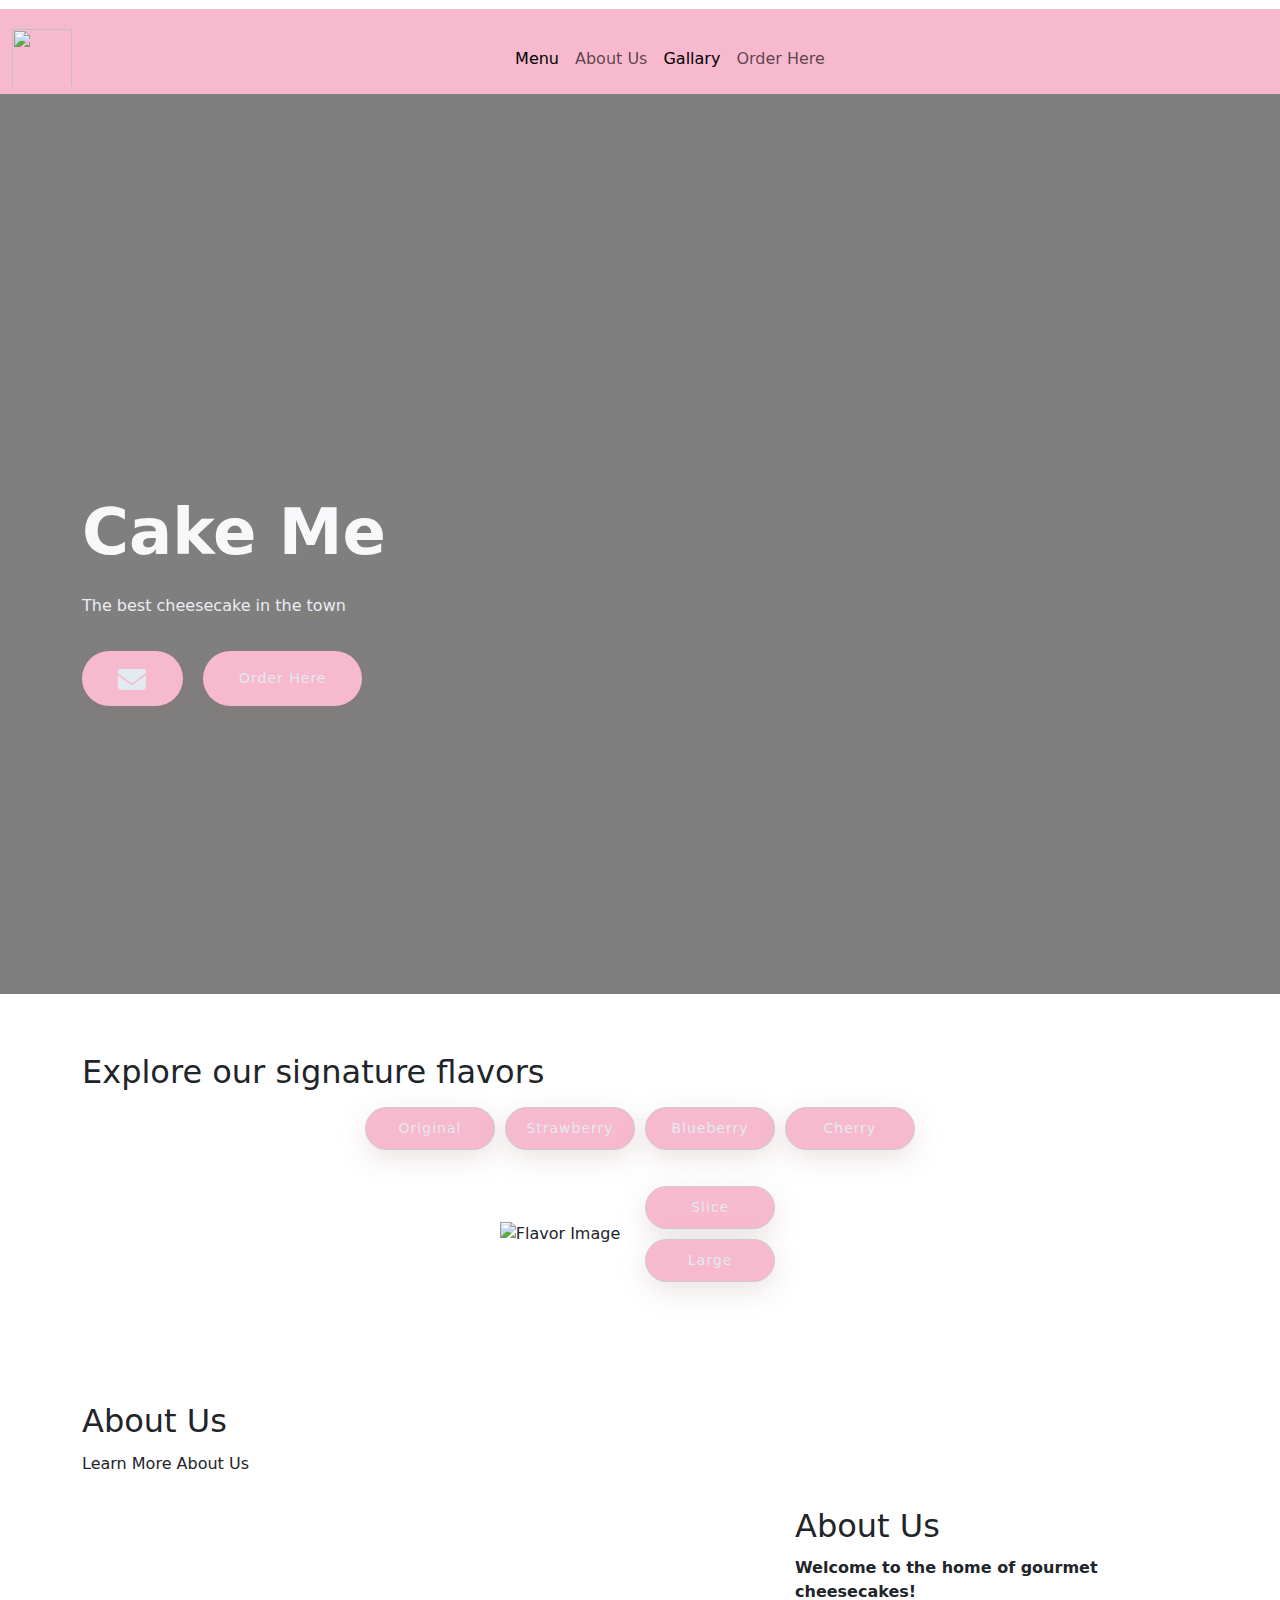
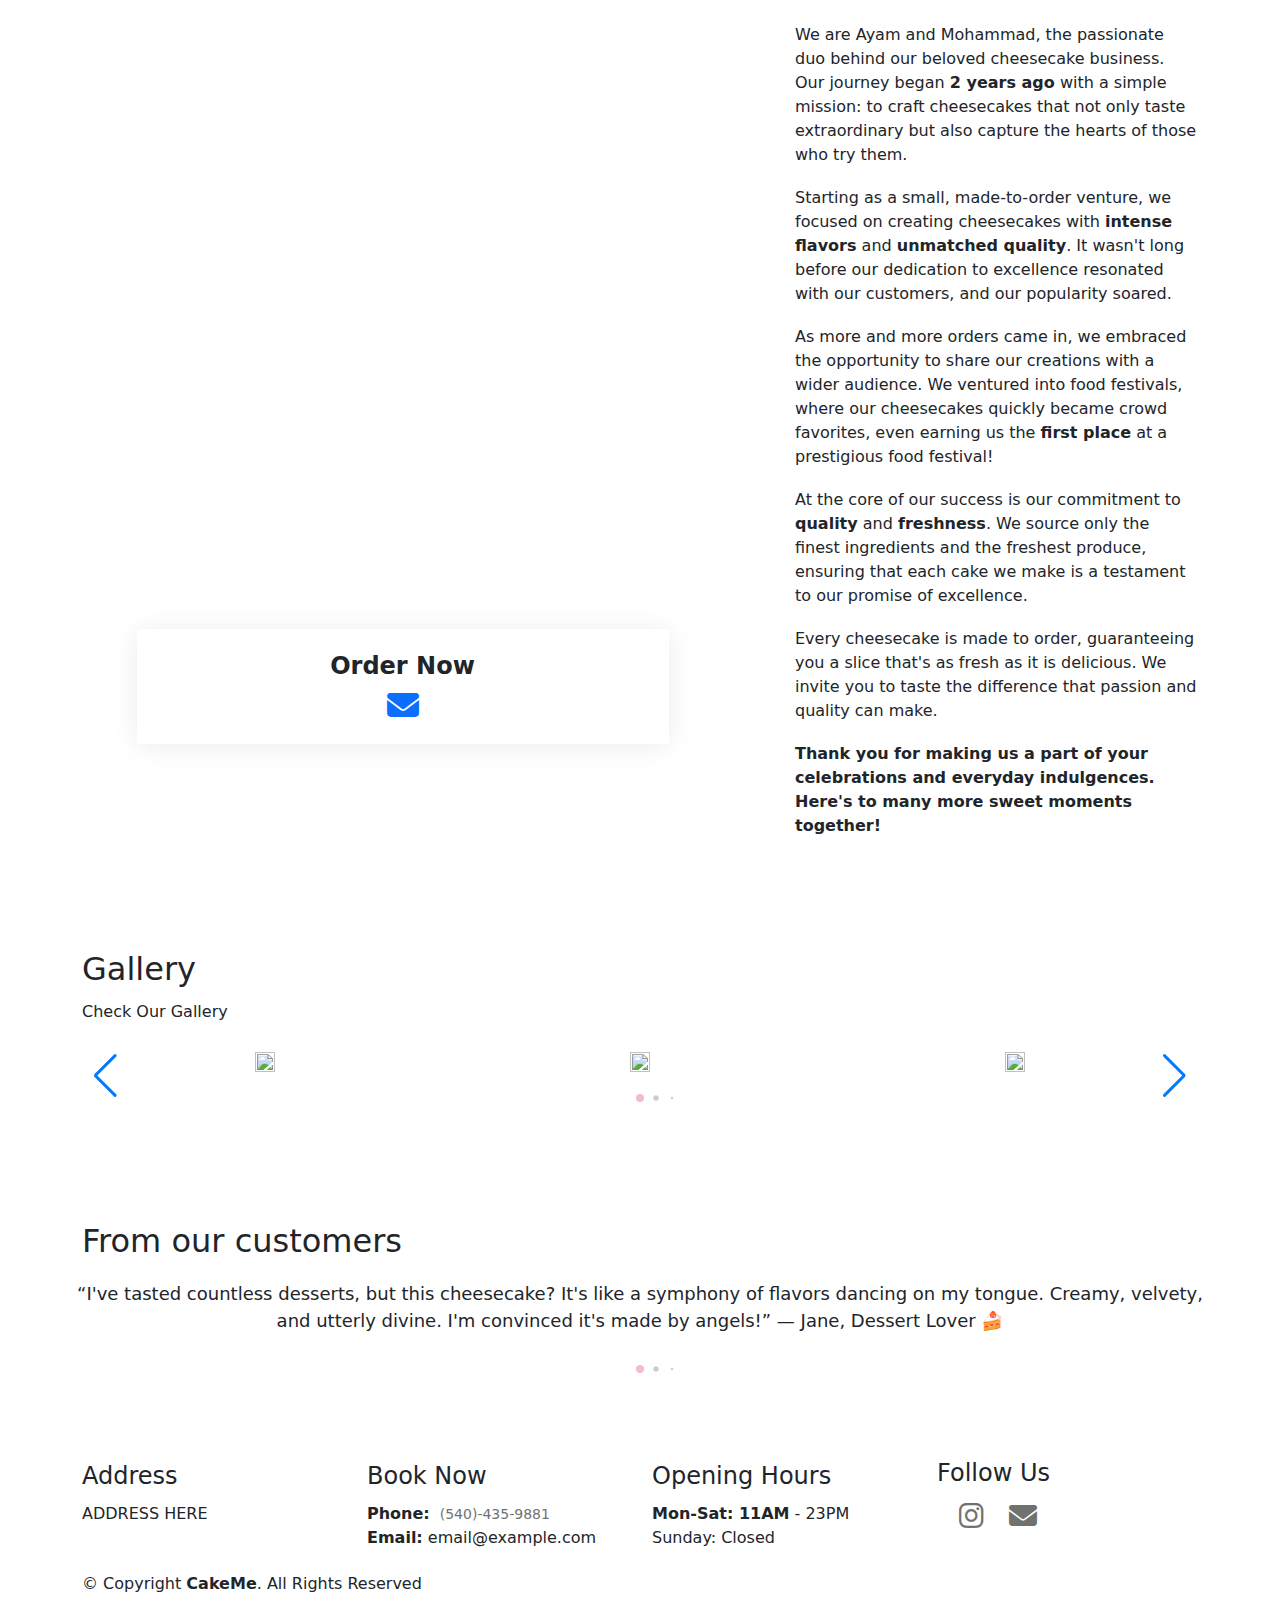
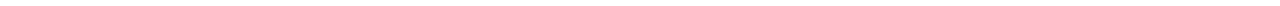
==== index.html @ c4b07d90 "initial files" ====
<!DOCTYPE html>
<html lang="en">

<head>
    <meta charset="UTF-8">
    <meta name="viewport" content="width=device-width, initial-scale=1.0">
    <title>Cake Me</title>

    <!-- Google Fonts -->
    <link rel="preconnect" href="https://fonts.googleapis.com">
    <link rel="preconnect" href="https://fonts.gstatic.com" crossorigin>
    <link
        href="https://fonts.googleapis.com/css2?family=Open+Sans:ital,wght@0,300;0,400;0,500;0,600;0,700;1,300;1,400;1,600;1,700&family=Amatic+SC:ital,wght@0,300;0,400;0,500;0,600;0,700;1,300;1,400;1,500;1,600;1,700&family=Inter:ital,wght@0,300;0,400;0,500;0,600;0,700;1,300;1,400;1,500;1,600;1,700&display=swap"
        rel="stylesheet">




    <!-- bootstrap -->
    <link href="https://cdn.jsdelivr.net/npm/bootstrap@5.3.3/dist/css/bootstrap.min.css" rel="stylesheet"
        integrity="sha384-QWTKZyjpPEjISv5WaRU9OFeRpok6YctnYmDr5pNlyT2bRjXh0JMhjY6hW+ALEwIH" crossorigin="anonymous">
    <script src="https://cdn.jsdelivr.net/npm/bootstrap@5.3.3/dist/js/bootstrap.bundle.min.js"
        integrity="sha384-YvpcrYf0tY3lHB60NNkmXc5s9fDVZLESaAA55NDzOxhy9GkcIdslK1eN7N6jIeHz"
        crossorigin="anonymous"></script>

    <!-- JQuery -->
    <script src="https://ajax.googleapis.com/ajax/libs/jquery/3.7.1/jquery.min.js"></script>


    <!-- animate on scroll -->
    <link rel="stylesheet" href="https://cdnjs.cloudflare.com/ajax/libs/aos/2.3.4/aos.css"
        integrity="sha512-1cK78a1o+ht2JcaW6g8OXYwqpev9+6GqOkz9xmBN9iUUhIndKtxwILGWYOSibOKjLsEdjyjZvYDq/cZwNeak0w=="
        crossorigin="anonymous" referrerpolicy="no-referrer" />

    <!-- scirpt for the slideshow / slider pictures -->
    <link rel="stylesheet" href="https://cdn.jsdelivr.net/npm/swiper@11/swiper-bundle.min.css" />

    <!-- our style sheet -->
    <link rel="stylesheet" type="text/css" href="styles.css">



</head>

<body>

    <header>
        <!-- navbar here -->
        <!-- Script to add navbar element in the HTML document -->
        <script>$(function () {
                $("#nav_bars").load("navbar.html");
            })</script>
        <div id="nav_bars"></div>
        <!-- navbar end -->
    </header>

    <!-- Hero image -->
    <section class="jumbotron jumbotron-fluid d-flex align-items-center section-bg">
        <div class="container">
            <div class="row justify-content-between gy-5">
                <div
                    class="col-lg-5 order-2 order-lg-1 d-flex flex-column justify-content-center align-items-center align-items-lg-start text-center text-lg-start">
                    <h2 data-aos="fade-up">Cake Me</h2>
                    <p data-aos="fade-up" data-aos-delay="100">The best cheesecake in the town</p>
                    <div class="d-flex" data-aos="fade-up" data-aos-delay="200">
                        <a href="mailto:cakeme.am@gmail.com"
                            class="phone glightbox btn-phone d-flex align-items-center">
                            <i class="fa fa-envelope fa-2x" aria-hidden="true"></i></a><br>
                        <a href="orderform.html" class="order glightbox btn-order d-flex align-items-center">Order
                            Here</a>


                    </div>
                </div>
            </div>
    </section>
    <!-- Hero done -->



    <!-- menu here -->
    <!-- Script to add menu element in the HTML document -->
    <script>$(function () {
            $("#menu_index").load("menu.html");
        })</script>
    <div id="menu_index"></div>
    <!-- menu end -->



    <!-- about us here -->
    <!-- Script to add about us element in the HTML document -->
    <script>$(function () {
            $("#about_index").load("aboutus.html");
        })</script>
    <div id="about_index"></div>
    <!-- about us end -->



    <!--  Gallary here -->
    <!-- Script to add Gallary element in the HTML document -->
    <script>$(function () {
            $("#gallary_index").load("gallary.html");
        })</script>
    <div id="gallary_index"></div>
    <!-- Gallary end -->

    <!--  testimonial here -->
    <!-- Script to add Gallary element in the HTML document -->
    <script>$(function () {
            $("#testimonial_index").load("testimonial.html");
        })</script>
    <div id="testimonial_index"></div>
    <!-- testimonial end -->

    <!-- footer here -->

    <!-- Script to add navbar element in the HTML document -->
    <script>$(function () {
            $("#foot_bar").load("footer.html");
        })</script>
    <div id="foot_bar"></div>
    <!-- footer end -->


    <!-- swiper -->
    <script src="https://cdn.jsdelivr.net/npm/swiper@11/swiper-bundle.min.js"></script>
    <!-- animate on scroll -->
    <script src="https://cdnjs.cloudflare.com/ajax/libs/aos/2.3.4/aos.js"
        integrity="sha512-A7AYk1fGKX6S2SsHywmPkrnzTZHrgiVT7GcQkLGDe2ev0aWb8zejytzS8wjo7PGEXKqJOrjQ4oORtnimIRZBtw=="
        crossorigin="anonymous" referrerpolicy="no-referrer"></script>
    <!-- our script -->
    <script src="scripts.js"></script>
</body>

</html>
---- styles.css ----
/* Colors */
:root {
    --color-default: #e2eaf1;
    --color-primary: #f7b9ce;
    --color-secondary: #f8f8fa;
}


* {
    padding-top: 3px;

}

select.form-control {
    -webkit-appearance: menulist !important;
    -moz-appearance: menulist !important;
    -ms-appearance: menulist !important;
    -o-appearance: menulist !important;
    appearance: menulist !important;
}



/* navbar */
#nav_bars {
    background: var(--color-primary);
}

/* for hero page */
.jumbotron {
    color: white;
    background-image: linear-gradient(rgba(0, 0, 0, 0.5), rgba(0, 0, 0, 0.5)), url(img/hero_cheesecake.jpg);
    background-position: center;
    background-repeat: no-repeat;
    background-size: cover;
    height: 100vh;
    width: 100%;
    background-size: cover;
    position: relative;
    min-height: 60vh;
    padding: 160px 0 60px 0;

}



.jumbotron h2 {
    font-size: 64px;
    font-weight: 700;
    margin-bottom: 20px;
    color: var(--color-secondary);
    font-family: var(--font-primary);
}

.jumbotron h2 span {
    color: var(--color-primary);

}

.jumbotron p {
    color: #ececf3;
    font-weight: 400;
    margin-bottom: 30px;
}

.jumbotron .order {
    font-weight: 500;
    font-size: 14px;
    letter-spacing: 1px;
    display: inline-block;
    padding: 12px 36px;
    border-radius: 50px;
    transition: 0.5s;
    text-decoration: none;
    color: var(--color-default);
    background: var(--color-primary);
    box-shadow: 0 8px 28px rgba(153, 108, 108, 0.2);
}

.jumbotron .order:hover {
    background: rgba(206, 18, 18, 0.8);
    box-shadow: 0 8px 28px rgba(206, 18, 18, 0.45);
}

.jumbotron .phone {
    font-weight: 500;
    margin-right: 20px;
    font-size: 14px;
    letter-spacing: 1px;
    display: inline-block;
    padding: 12px 36px;
    border-radius: 50px;
    text-decoration: none;
    transition: 0.5s;
    color: var(--color-default);
    background: var(--color-primary);
    box-shadow: 0 8px 28px rgba(153, 108, 108, 0.2);
}

.jumbotron .phone:hover {
    background: rgba(206, 18, 18, 0.8);
    box-shadow: 0 8px 28px rgba(206, 18, 18, 0.45);
}





/* ==================== about start  ====================*/

#about_index {

    margin-bottom: 100px;
}

.about .about-img {
    min-height: 500px;
}

.about h3 {
    font-weight: 700;
    font-size: 36px;
    margin-bottom: 30px;
    font-family: var(--font-secondary);
}

.about .call-us {
    left: 10%;
    right: 10%;
    bottom: 10%;
    background-color: #fff;
    box-shadow: 0px 2px 25px rgba(0, 0, 0, 0.08);
    padding: 20px;
    text-align: center;
}

.about .call-us h4 {
    font-size: 24px;
    font-weight: 700;
    margin-bottom: 5px;
    font-family: var(--font-default);
}

.about .call-us p {
    font-size: 28px;
    font-weight: 700;
    color: var(--color-primary);
}

.about .content ul {
    list-style: none;
    padding: 0;
}

.about .content ul li {
    padding: 0 0 8px 26px;
    position: relative;
}

.about .content ul i {
    position: absolute;
    font-size: 20px;
    left: 0;
    top: -3px;
    color: var(--color-primary);
}

.about .content p:last-child {
    margin-bottom: 0;
}

.about .play-btn {
    width: 94px;
    height: 94px;
    background: radial-gradient(var(--color-primary) 50%, rgba(206, 18, 18, 0.4) 52%);
    border-radius: 50%;
    display: block;
    position: absolute;
    left: calc(50% - 47px);
    top: calc(50% - 47px);
    overflow: hidden;
}

.about .play-btn:before {
    content: "";
    position: absolute;
    width: 120px;
    height: 120px;
    animation-delay: 0s;
    animation: pulsate-btn 2s;
    animation-direction: forwards;
    animation-iteration-count: infinite;
    animation-timing-function: steps;
    opacity: 1;
    border-radius: 50%;
    border: 5px solid rgba(206, 18, 18, 0.7);
    top: -15%;
    left: -15%;
    background: rgba(198, 16, 0, 0);
}

.about .play-btn:after {
    content: "";
    position: absolute;
    left: 50%;
    top: 50%;
    transform: translateX(-40%) translateY(-50%);
    width: 0;
    height: 0;
    border-top: 10px solid transparent;
    border-bottom: 10px solid transparent;
    border-left: 15px solid #fff;
    z-index: 100;
    transition: all 400ms cubic-bezier(0.55, 0.055, 0.675, 0.19);
}

.about .play-btn:hover:before {
    content: "";
    position: absolute;
    left: 50%;
    top: 50%;
    transform: translateX(-40%) translateY(-50%);
    width: 0;
    height: 0;
    border: none;
    border-top: 10px solid transparent;
    border-bottom: 10px solid transparent;
    border-left: 15px solid #fff;
    z-index: 200;
    animation: none;
    border-radius: 0;
}

.about .play-btn:hover:after {
    border-left: 15px solid var(--color-primary);
    transform: scale(20);
}

@keyframes pulsate-btn {
    0% {
        transform: scale(0.6, 0.6);
        opacity: 1;
    }

    100% {
        transform: scale(1, 1);
        opacity: 0;
    }
}

/* ==================== about end  ====================*/

/* ==================== Menu start  ====================*/

/* Add slide left animation */
#menu_index {
    margin-top: 50px;
    margin-bottom: 100px;

}

/* Center the flavor buttons horizontally */
.flavor-container {
    display: flex;
    justify-content: center;
    margin-bottom: 20px;
}

/* Style the image container */
.image-container {
    display: flex;
    justify-content: center;
    align-items: center;
    position: relative;
}

/* Style the flavor buttons */
.flavor-btn {
    background-color: var(--color-default);
    color: #333;
    border: 1px solid #ccc;
    padding: 10px 20px;
    margin: 5px;
    cursor: pointer;
    transition: background-color 0.3s ease;
}

/* Add hover effect for flavor buttons */
.flavor-btn:hover {
    background-color: var(--color-secondary);
}

/* Style the size buttons */
.size-container {
    display: flex;
    flex-direction: column;
    align-items: flex-end;
    margin-left: 20px;
}

.size-btn {
    background-color: var(--color-default);
    color: #333;
    border: 1px solid #ccc;
    padding: 10px 20px;
    margin: 5px;
    cursor: pointer;
    transition: background-color 0.3s ease;
}

/* Add hover effect for size buttons */
.size-btn:hover {
    background-color: #ddd;
}


/* Add slide left animation */
.slide-left {
    transition: transform 0.3s ease-in-out;
}

/* Style the buttons */
.flavor-btn,
.size-btn {
    font-weight: 500;
    font-size: 14px;
    align-items: center;
    width: 130px;
    letter-spacing: 1px;
    display: inline-block;
    border-radius: 50px;
    transition: 0.5s;
    text-decoration: none;
    color: var(--color-default);
    background: var(--color-primary);
    box-shadow: 0 8px 28px rgba(153, 108, 108, 0.2);
    transition: background-color 0.3s ease;
}

/* Add hover effect for all buttons */
.flavor-btn:hover,
.size-btn:hover {
    background-color: #ddd;
}

/* Style the selected buttons */
.selected {
    background-color: var(--color-primary);
    /* Change to your desired color */
    color: var(--color-default);

}

@media (max-width: 480px) {

    .flavor-btn,
    .size-btn {
        font-weight: 200;
        font-size: 9.5px;
        align-items: center;
        width: 95px;
        border-radius: 30px;
        margin: 2px;


    }

}



/* ==================== menu end ==================== */




/* ==================== gallary start ==================== */


#gallary_index {

    margin-bottom: 100px;
}

.swiper {
    height: 100%;
    margin-left: auto;
    margin-right: auto;
}

.swiper .swiper-slide {
    text-align: center;
    font-size: 18px;
    background: #fff;
    display: flex;
    justify-content: center;
    align-items: center;
}

.swiper .swiper-slide img {
    display: block;
    width: 100%;
    height: 100%;
    object-fit: cover;
}

.swiper .swiper-pagination {
    margin-top: 20px;
    position: relative;
}



.swiper .swiper-pagination .swiper-pagination-bullet-active {
    background-color: var(--color-primary);
}

.swiper .swiper-slide-active {
    text-align: center;
}


/* ==================== gallary end ==================== */


/* ==================== testimonial start ==================== */


#testimonial_index {

    margin: 50px;
}

.testimonial {
    max-width: 100%;
    overflow: hidden;
}

.tt-swipe {
    height: 100%;

}

.testimonial p {

    text-decoration-color: #e6e6e6;
    text-wrap: wrap;

}

.tt-swipe .swiper-slide {
    text-align: center;
    font-size: 18px;
    background: #fff;
    display: flex;
    justify-content: center;
    align-items: center;
    width: 100%;
}

.tt-swipe .swiper-slide img {
    display: block;
    max-width: 100%;
    height: 100%;
    object-fit: cover;
}

.tt-swipe .swiper-pagination {
    margin-top: 20px;
    position: relative;
}



.tt-swipe .swiper-pagination .swiper-pagination-bullet-active {
    background-color: var(--color-primary);
}

.tt-swipe .swiper-slide-active {
    text-align: center;
}




/* ==================== testimonial end ==================== */






/* ==================== order form starts  ==================== */

.order>h1 {
    text-align: center;
}

.order .info {
    text-align: center;
    margin-bottom: 50px;
}

.order #order_menu {
    width: 50%;
    height: 50%;
}

.order_form {
    margin-bottom: 150px;

}

.order_form_dropdown {
    /* Reset. */
    position: relative;
}

.order_form_dropdown:before {
    /* Arrow */
    appearance: none;
    background-image: url("https://fontawesome.com/icons/angle-down?f=classic&s=solid");
    background-repeat: no-repeat;
    background-position: right 0.7rem top 50%;
    background-size: 0.65rem auto;
}

.order_form_dropdown:after {
    /* Arrow */
    appearance: none;
    background-image: url("https://fontawesome.com/icons/angle-up?f=classic&s=solid");
    background-repeat: no-repeat;
    background-position: right 0.7rem top 50%;
    background-size: 0.65rem auto;
}

input:invalid {
    box-shadow: 0 0 5px 1px var(--color-primary);
}

input:focus:invalid {
    box-shadow: none;
}

select:invalid {
    box-shadow: 0 0 5px 1px var(--color-primary);
}

select:focus:invalid {
    box-shadow: none;
}

/* ==================== order form end  ==================== */








/* ==================== footer  ====================*/

.footer {
    /* background: #061D25; */
    padding: 10px 0;
}

.footer a {
    color: #70726F;
    font-size: 20px;
    padding: 10px;
    transition: all .5s ease;
    text-decoration: none;
    font-size: 14px;
}

.footer a:hover {
    color: rgb(156, 22, 22);
}

/* ==================== footer end ====================*/
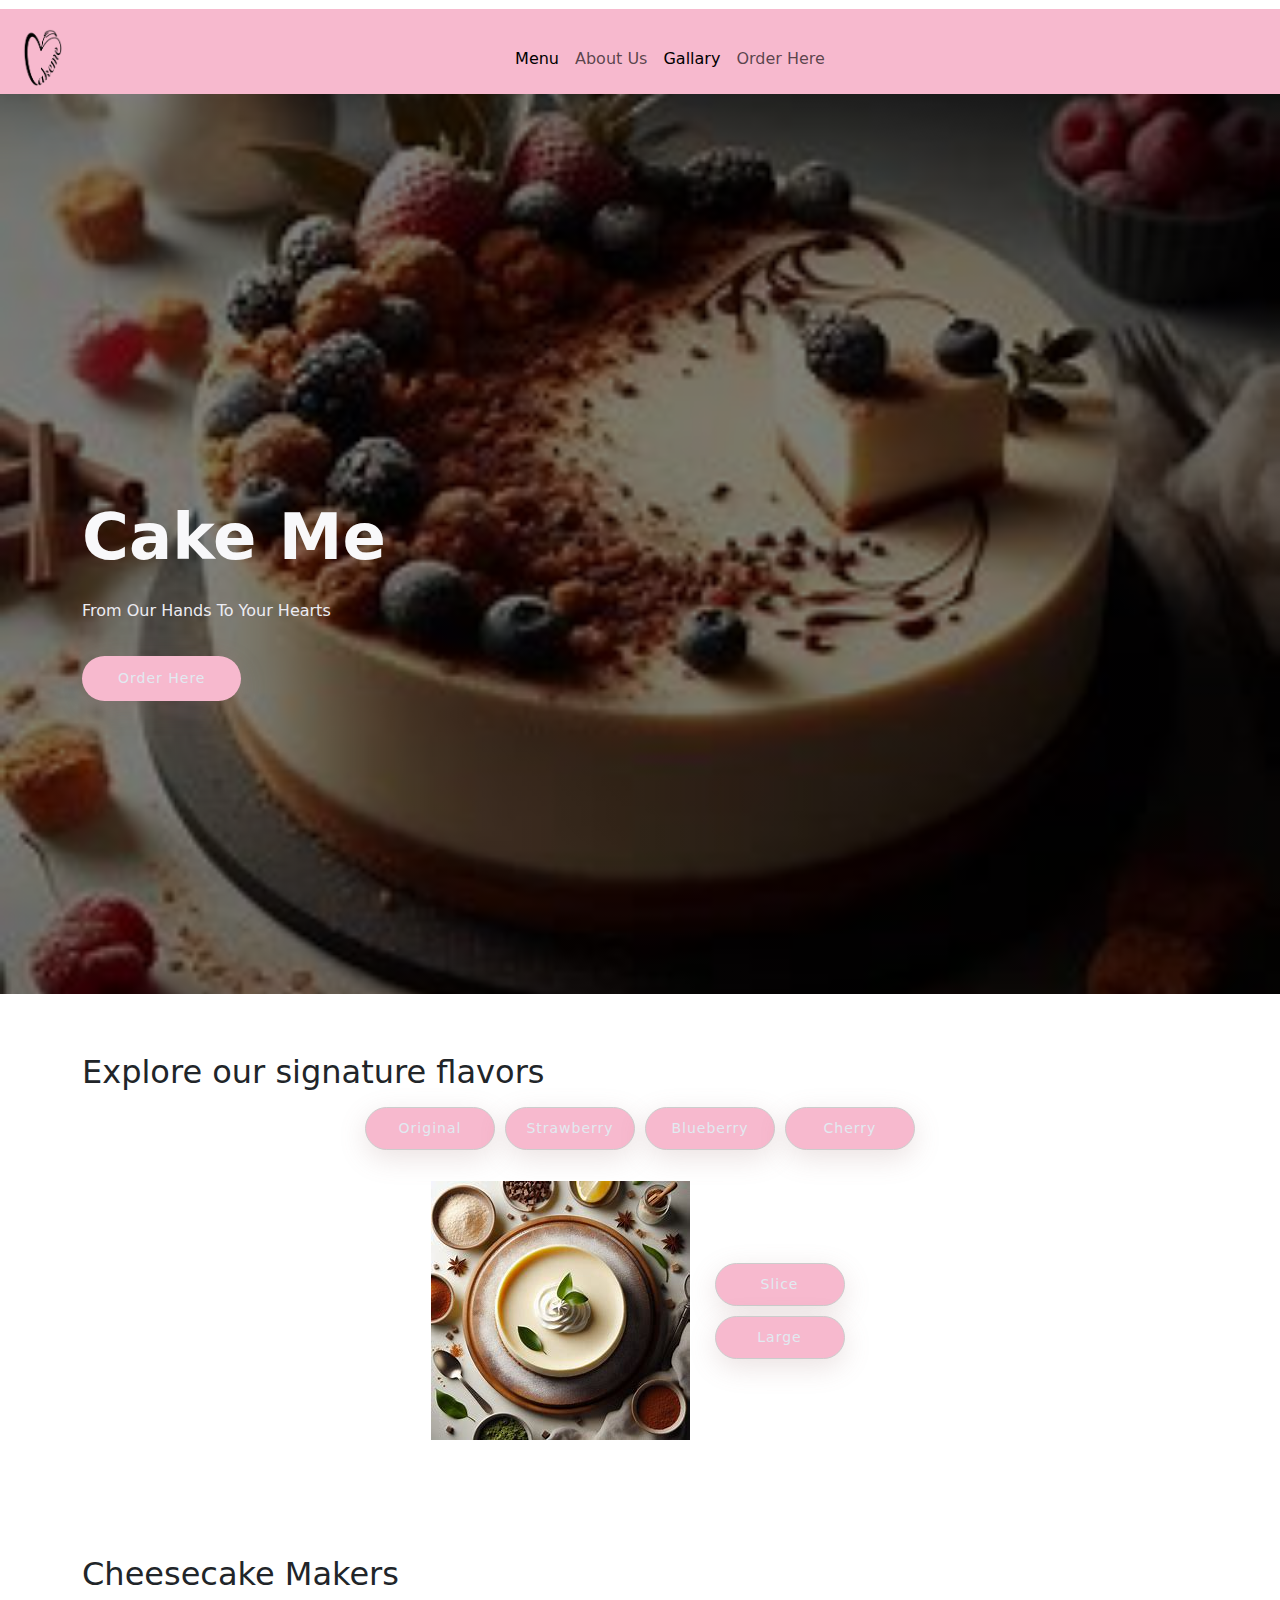
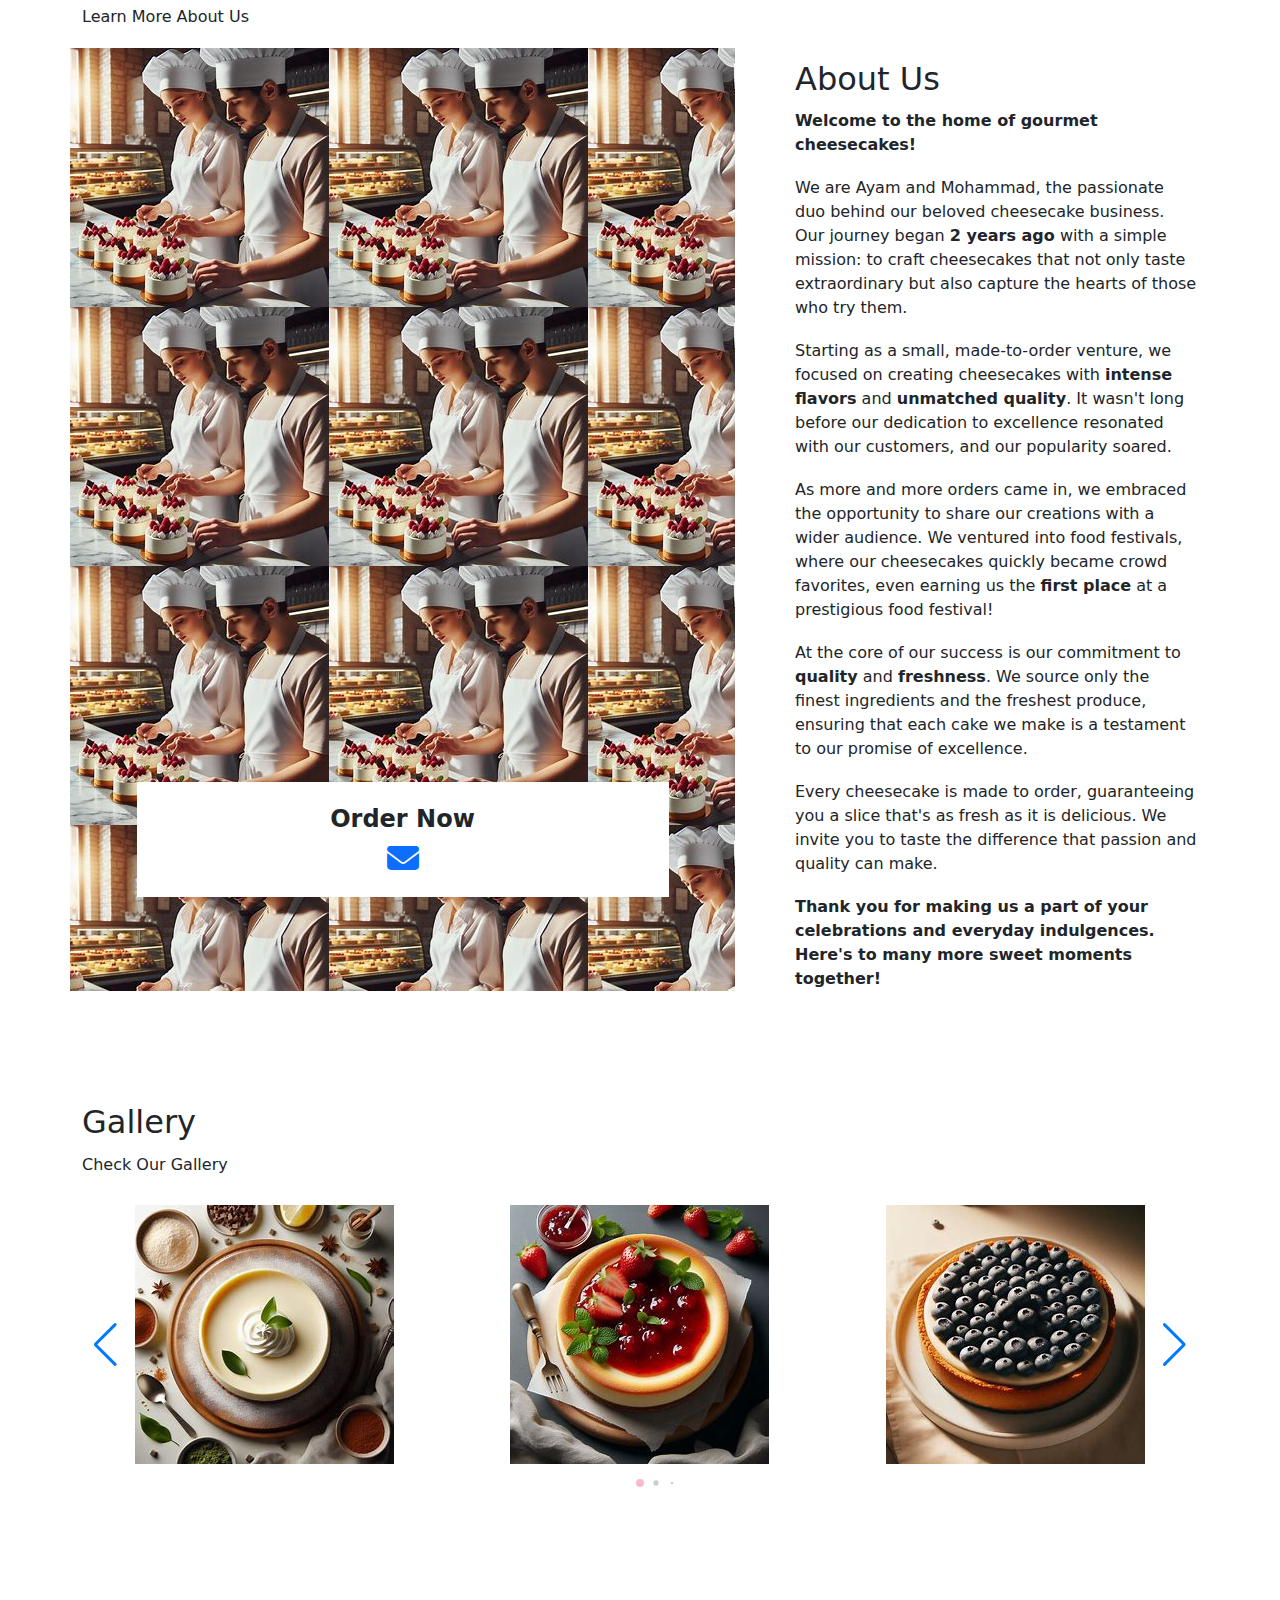
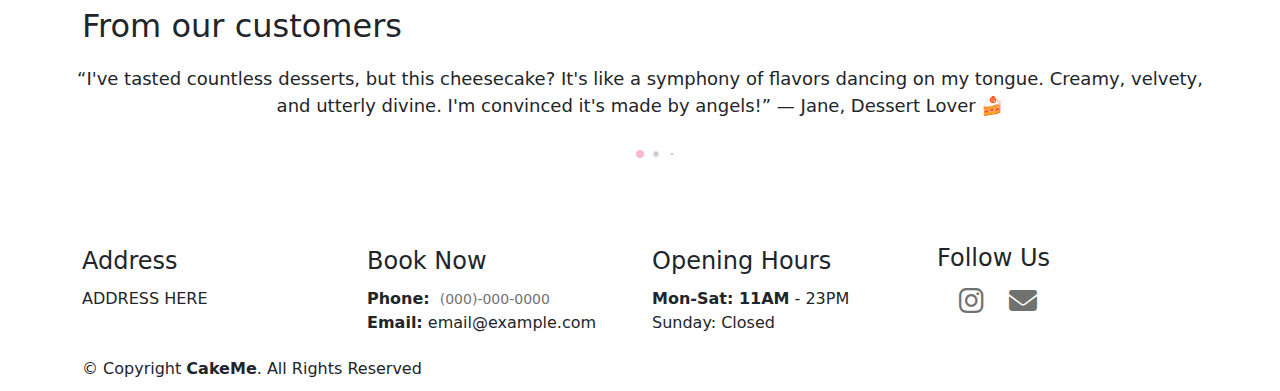
==== commit dc4cf3cb: "Update index.html" ====
--- a/index.html
+++ b/index.html
@@ -61,11 +61,11 @@
                 <div
                     class="col-lg-5 order-2 order-lg-1 d-flex flex-column justify-content-center align-items-center align-items-lg-start text-center text-lg-start">
                     <h2 data-aos="fade-up">Cake Me</h2>
-                    <p data-aos="fade-up" data-aos-delay="100">The best cheesecake in the town</p>
+                    <p data-aos="fade-up" data-aos-delay="100">From Our Hands To Your Hearts</p>
                     <div class="d-flex" data-aos="fade-up" data-aos-delay="200">
-                        <a href="mailto:cakeme.am@gmail.com"
+                       <!-- <a href="mailto:cakeme.am@gmail.com"
                             class="phone glightbox btn-phone d-flex align-items-center">
-                            <i class="fa fa-envelope fa-2x" aria-hidden="true"></i></a><br>
+                            <i class="fa fa-envelope fa-2x" aria-hidden="true"></i></a><br> -->
                         <a href="orderform.html" class="order glightbox btn-order d-flex align-items-center">Order
                             Here</a>
 
@@ -134,4 +134,4 @@
     <script src="scripts.js"></script>
 </body>
 
-</html>+</html>
